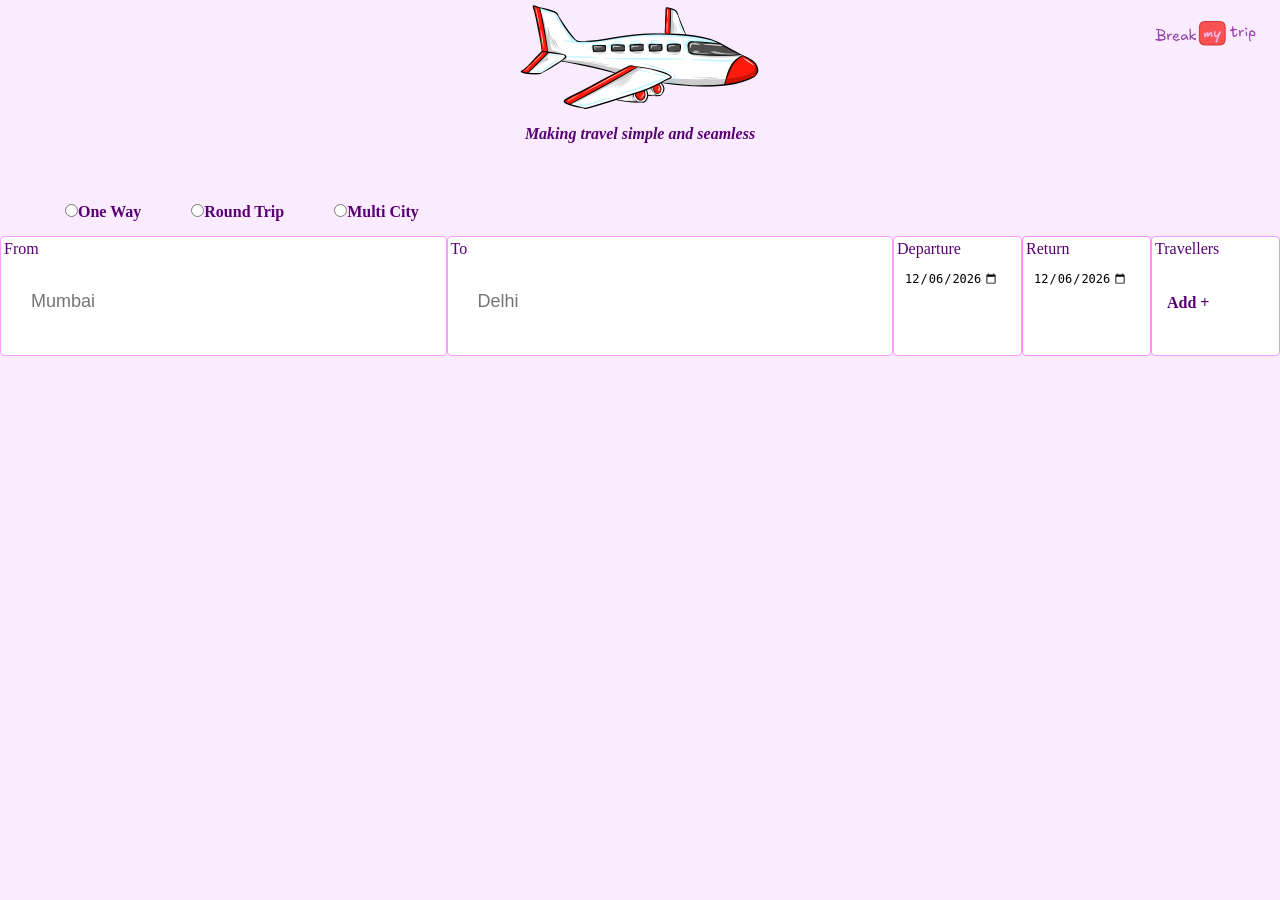
==== index.html @ 2e1406b0 "commit" ====
<!DOCTYPE html>
<html lang="en">
<head>
    <meta charset="UTF-8">
    <title>Ticket_Booking</title>
    <link rel="stylesheet" href="style.css">
</head>
<body style="color:rgb(87, 0, 116) ;">
    <div class="logo_tagline">
    <img src="flight.png" alt="Flight illustration" width="250px">
    <p id="tagline"><i><b>Making travel simple and seamless</b></i></p>
</div>

<a href="index.html"><img id="brand" src="brand.png" width="110px"></a>

<form>

    <div class="options">
    <label>
        <span id="oneway">
        <input type="radio" name="input_type"><b>One Way</b>
        </span>
    </label>

        <label>
            <span id="roundtrip">
            <input type="radio" name="input_type"><b>Round Trip</b>
            </span>
        </label>
        
        <label>
            <span id="multicity">
            <a id="multi" href="coming_soon.html"><input type="radio" name="input_type"><b>Multi City</b></a> 
            </span>
        </label>
</div>

<div class="booking">

    <div class="bookinginfo" id="from">
        <p style="padding: 3px;">From</p>
        <label>
            <input id="inp1" type="text" placeholder="Mumbai">          
        </label>
    </div>

    <div class="bookinginfo" id="to">
        <p style="padding: 3px;">To</p>
         <label>
            <input id="inp2" type="text" placeholder="Delhi">          
        </label>
    </div>

    <div class="bookinginfo" id="departure">
        <p style="padding: 3px;">Departure</p>
         <label>
            <input id="inp3" type="date">          
        </label>
    </div>

    <div class="bookinginfo" id="ret">
        <p style="padding: 3px;">Return</p>
        <label>
            <input id="inp4" type="date">          
        </label>
        
    </div>

    <div class="bookinginfo" id="travellers">
        <p style="padding: 3px;">Travellers</p>
        
        <label>
            <span id="addpass">
                <p style="padding: 15px;"><b>Add   +</b></p>
            </span>
        </label>
        
        <div id="popup">
            <div id="info">
            <input id="passdetail" type="text" placeholder="Hamza Ali Mazari">
            <button id="inc">Add</button>
            <button id="done">Done</button>
            <button id="delete">Remove</button>
            </div>
        </div>

    


    </div>

</div>

</form>

    <script src="script.js"></script>
</body>
</html>
---- style.css ----
*
{
    padding:0%;
    margin:0%;
}
body{
    background-color:rgba(243, 205, 255, 0.383);
}
#tagline
{
    padding-top: 0%;
    margin-top: 0%;
}
.logo_tagline{
    display:flex;
    flex-direction: column;
    align-items: center;
}
#brand{

    position:absolute;
    top: 20px;  
    right:20px;
}

.options{
    display:flex;
    flex-direction: row;
    padding-top: 60px;
    padding-left: 60px;
    gap:40px;
    padding-bottom:15px;
}
span{
    cursor: pointer;
    padding: 5px;
}

.booking{
    display:flex;
    flex-direction: row;
    height:120px;
   
}

#from{
     border:1px solid;
    border-radius: 4px;
    border-color:rgb(253, 157, 255);
    background-color: rgb(255, 255, 255);
    width:35vw;
}
#to{
     border:1px solid;
    border-radius: 4px;
    border-color: rgb(253, 157, 255);
    background-color: rgb(255, 255, 255);;
    width:35vw;
}
#departure{
     border:1px solid;
    border-radius: 4px;
    border-color: rgb(253, 157, 255);
    background-color: rgb(255, 255, 255);
    width:10vw;
}
#ret{
     border:1px solid;
    border-radius: 4px;
    border-color: rgb(253, 139, 252);
    background-color: #ffffff;
    width:10vw;
}
#travellers{
     border:1px solid;
    border-radius: 4px;
    border-color: rgb(231, 157, 255);
    background-color: rgb(255, 255, 255);
    width:10vw;
}

/* .booking{
    display:flex;
    flex-direction: row;
    flex-wrap: wrap;
} */
 

#inp1
{
     border: none;
    background-color: transparent;
    outline: none;
    padding:30px;
    font-size: 18px;
    font: bold;
}

#inp2
{
     border: none;
    background-color: transparent;
    outline: none;
    padding:30px;
    font-size: 18px;
    font: bold;
}

#inp3
{
     border: none;
    background-color: transparent;
    outline: none;
    padding:10px;
    font-size: 12px;
    /* font: bold; */
} 

#inp4
{
     border: none;
    background-color: transparent;
    outline: none;
    padding:10px;
    font-size: 12px;
    /* font: bold; */
}

/* #inp5
{
     border: none;
    background-color: transparent;
    outline: none;
    padding:30px;
    font-size: 18px;
    font: bold;
} */

#multi{
    text-decoration: none;
    color: inherit;
}

#popup{
    position: fixed;
    top:50%;
    left:50%;
    transform: translate(-50%, -50%);
    z-index: 100;
    display: none;
    border:1px solid;
    border-radius: 4px;
    border-color: rgb(253, 139, 252);
    background-color: #ffffff;
    height: 30vh;
    width:100vw;
    flex-direction: row;
    justify-content: center;
    align-items: center;
    padding:20px;
}

#passdetails{
    font-size: 200px;
}
body{
    background-color:rgba(243, 205, 255, 0.383);
}
#tagline
{
    padding-top: 0%;
    margin-top: 0%;
}
.logo_tagline{
    display:flex;
    flex-direction: column;
    align-items: center;
}
#brand{

    position:absolute;
    top: 20px;  
    right:20px;
}

.options{
    display:flex;
    flex-direction: row;
    padding-top: 60px;
    padding-left: 60px;
    gap:40px;
    padding-bottom:15px;
}
span{
    cursor: pointer;
    padding: 5px;
}

.booking{
    display:flex;
    flex-direction: row;
    height:120px;
   
}

#from{
     border:1px solid;
    border-radius: 4px;
    border-color:rgb(253, 157, 255);
    background-color: rgb(255, 255, 255);
    width:35vw;
}
#to{
     border:1px solid;
    border-radius: 4px;
    border-color: rgb(253, 157, 255);
    background-color: rgb(255, 255, 255);;
    width:35vw;
}
#departure{
     border:1px solid;
    border-radius: 4px;
    border-color: rgb(253, 157, 255);
    background-color: rgb(255, 255, 255);
    width:10vw;
}
#ret{
     border:1px solid;
    border-radius: 4px;
    border-color: rgb(253, 139, 252);
    background-color: #ffffff;
    width:10vw;
}
#travellers{
     border:1px solid;
    border-radius: 4px;
    border-color: rgb(231, 157, 255);
    background-color: rgb(255, 255, 255);
    width:10vw;
}

/* .booking{
    display:flex;
    flex-direction: row;
    flex-wrap: wrap;
} */
 

#inp1
{
     border: none;
    background-color: transparent;
    outline: none;
    padding:30px;
    font-size: 18px;
    font: bold;
}

#inp2
{
     border: none;
    background-color: transparent;
    outline: none;
    padding:30px;
    font-size: 18px;
    font: bold;
}

#inp3
{
     border: none;
    background-color: transparent;
    outline: none;
    padding:10px;
    font-size: 12px;
    /* font: bold; */
} 

#inp4
{
     border: none;
    background-color: transparent;
    outline: none;
    padding:10px;
    font-size: 12px;
    /* font: bold; */
}

/* #inp5
{
     border: none;
    background-color: transparent;
    outline: none;
    padding:30px;
    font-size: 18px;
    font: bold;
} */

#multi{
    text-decoration: none;
    color: inherit;
}

#popup{
    position: fixed;
    top:50%;
    left:50%;
    transform: translate(-50%, -50%);
    z-index: 100;
    display: none;
    border:1px solid;
    border-radius: 4px;
    border-color: rgb(253, 139, 252);
    background-color: #ffffff;
    height: 30vh;
    width:100vw;
    flex-direction: row;
    justify-content: center;
    align-items: center;
    gap: 5px;
}


#passdetail::placeholder {
    font-family: "Consolas";
    font-style: italic;
    color: rgb(180, 180, 180); 
}

#info{
    display:flex;
    flex-direction: row;
    gap:10px;
    padding:10px;
}

#inc{background-color: green;   
    width:60px; 
    color:rgba(255, 255, 255, 0.803);
    font-weight: bold;
    border:0px;

}

#delete{background-color: red;  
    width:90px; 
    color:rgb(255, 255, 255);
    font-weight: bold; 
    border:0px;
}

#done{background-color: rgba(196, 177, 255, 0.725);
    width:50px;  
    color:rgba(0, 0, 0, 0.656);
    font-weight: bold;  
    border:0px;
}
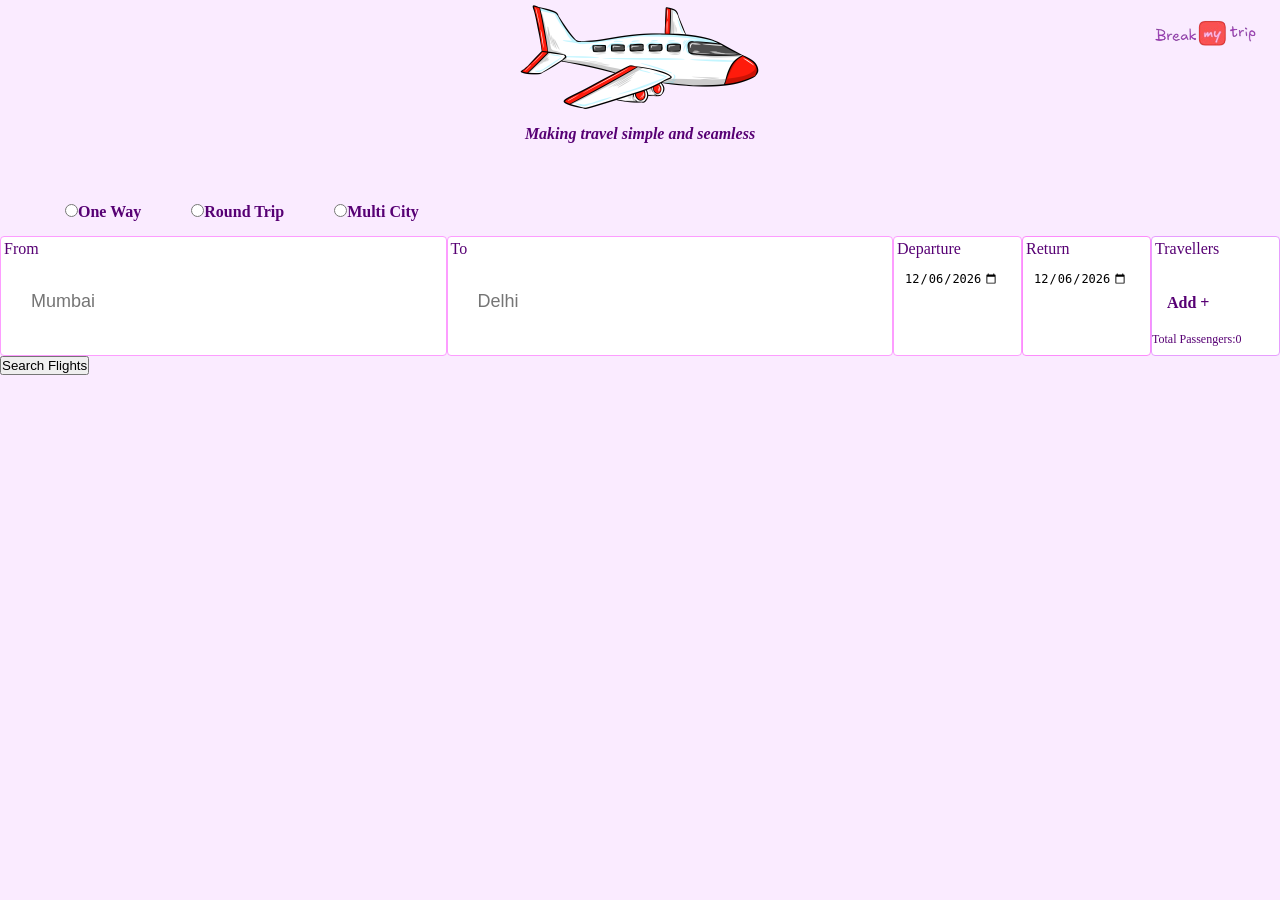
==== commit 180131c8: "commit" ====
--- a/index.html
+++ b/index.html
@@ -40,14 +40,14 @@
     <div class="bookinginfo" id="from">
         <p style="padding: 3px;">From</p>
         <label>
-            <input id="inp1" type="text" placeholder="Mumbai">          
+            <input id="inp1" type="text" placeholder="Mumbai" required;>          
         </label>
     </div>
 
     <div class="bookinginfo" id="to">
         <p style="padding: 3px;">To</p>
          <label>
-            <input id="inp2" type="text" placeholder="Delhi">          
+            <input id="inp2" type="text" placeholder="Delhi" required;>          
         </label>
     </div>
 
@@ -72,6 +72,7 @@
         <label>
             <span id="addpass">
                 <p style="padding: 15px;"><b>Add   +</b></p>
+                <p id ="passcount" style="font-size: 12px; margin-top: 5px;">Total Passengers:0</p>
             </span>
         </label>
         
@@ -80,15 +81,13 @@
             <input id="passdetail" type="text" placeholder="Hamza Ali Mazari">
             <button id="inc">Add</button>
             <button id="done">Done</button>
-            <button id="delete">Remove</button>
             </div>
         </div>
-
-    
-
-
     </div>
 
+</div>
+<div>
+    <button id="submit" type="submit">Search Flights</button>
 </div>
 
 </form>
--- a/style.css
+++ b/style.css
@@ -355,3 +355,5 @@
     font-weight: bold;  
     border:0px;
 }
+
+
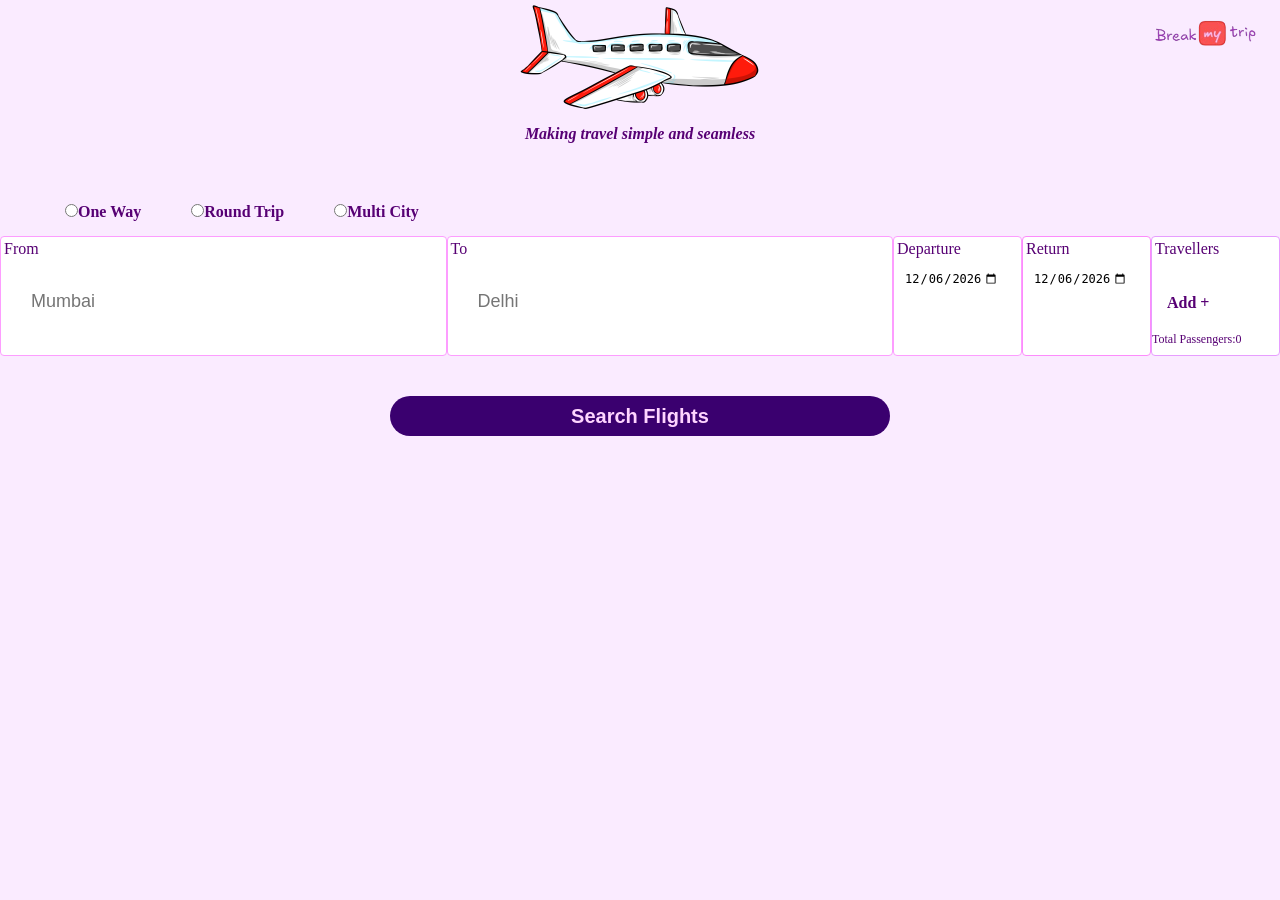
==== commit 67eef374: "commit" ====
--- a/index.html
+++ b/index.html
@@ -86,7 +86,7 @@
     </div>
 
 </div>
-<div>
+<div id="submit_button">
     <button id="submit" type="submit">Search Flights</button>
 </div>
 
--- a/style.css
+++ b/style.css
@@ -356,4 +356,24 @@
     border:0px;
 }
 
-
+#submit_button{
+    display:flex;
+    flex-direction: row;
+    justify-content: center;
+}
+#submit{
+    border: none;
+    cursor: pointer;
+    margin-top: 40px;;
+    width: 500px;
+    height: 40px;
+    border-radius: 100px;
+    font-weight: bold;
+    font-size: 20px ;
+    font-family:'Gill Sans', 'Gill Sans MT', Calibri, 'Trebuchet MS', sans-serif;
+    color: rgb(254, 212, 255);
+     background-color: rgb(58, 0, 111);
+
+}
+
+
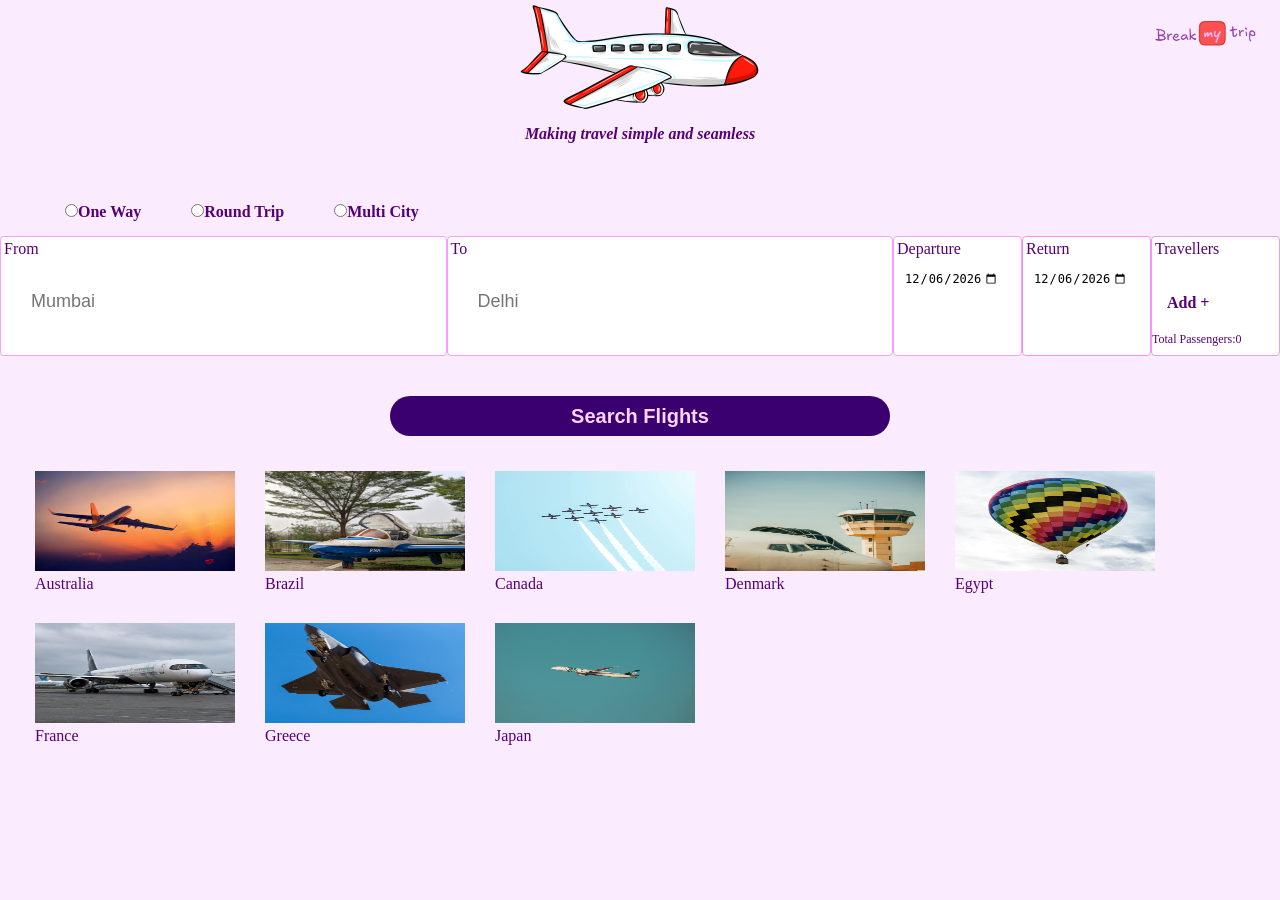
==== commit 3eb0a2e8: "commit" ====
--- a/index.html
+++ b/index.html
@@ -92,6 +92,50 @@
 
 </form>
 
+<div id="showcase">
+
+    <span >
+    <img class="p" id="p1" src="plane1.jpg" alt="Picture of a plane">
+    <p>Australia</p>
+    </span>
+
+     <span >
+    <img  class="p" id="p2" src="plane2.jpg" alt="Picture of a plane">
+    <p>Brazil</p>
+    </span>
+
+     <span >
+    <img class="p" id="p3" src="plane3.jpg" alt="Picture of a plane">
+    <p>Canada</p>
+    </span>
+
+    <span >
+    <img class="p" id="p4" src="plane4.jpg" alt="Picture of a plane">
+    <p>Denmark</p>
+    </span>
+
+    <span >
+    <img class="p" id="p5" src="plane5.jpg" alt="Picture of a plane">
+    <p>Egypt</p>
+    </span>
+
+    <span >
+    <img class="p" id="p6" src="plane6.jpg" alt="Picture of a plane">
+    <p>France</p>
+    </span>
+
+    <span >
+    <img class="p" id="p7" src="plane7.jpg" alt="Picture of a plane">
+    <p>Greece</p>
+    </span>
+
+    <span >
+    <img class="p" id="p8" src="plane8.jpg" alt="Picture of a plane">
+    <p>Japan</p>
+    </span>
+    
+</div>
+
     <script src="script.js"></script>
 </body>
-</html>+</html>
--- a/style.css
+++ b/style.css
@@ -376,4 +376,18 @@
 
 }
 
-
+#showcase{
+    margin-top: 50px;
+    display: flex;
+    flex-direction: row;
+    gap:20px;
+    flex-wrap: wrap;
+    margin: 30px;
+}
+
+.p{
+    width:200px;
+    height:100px;
+}
+
+
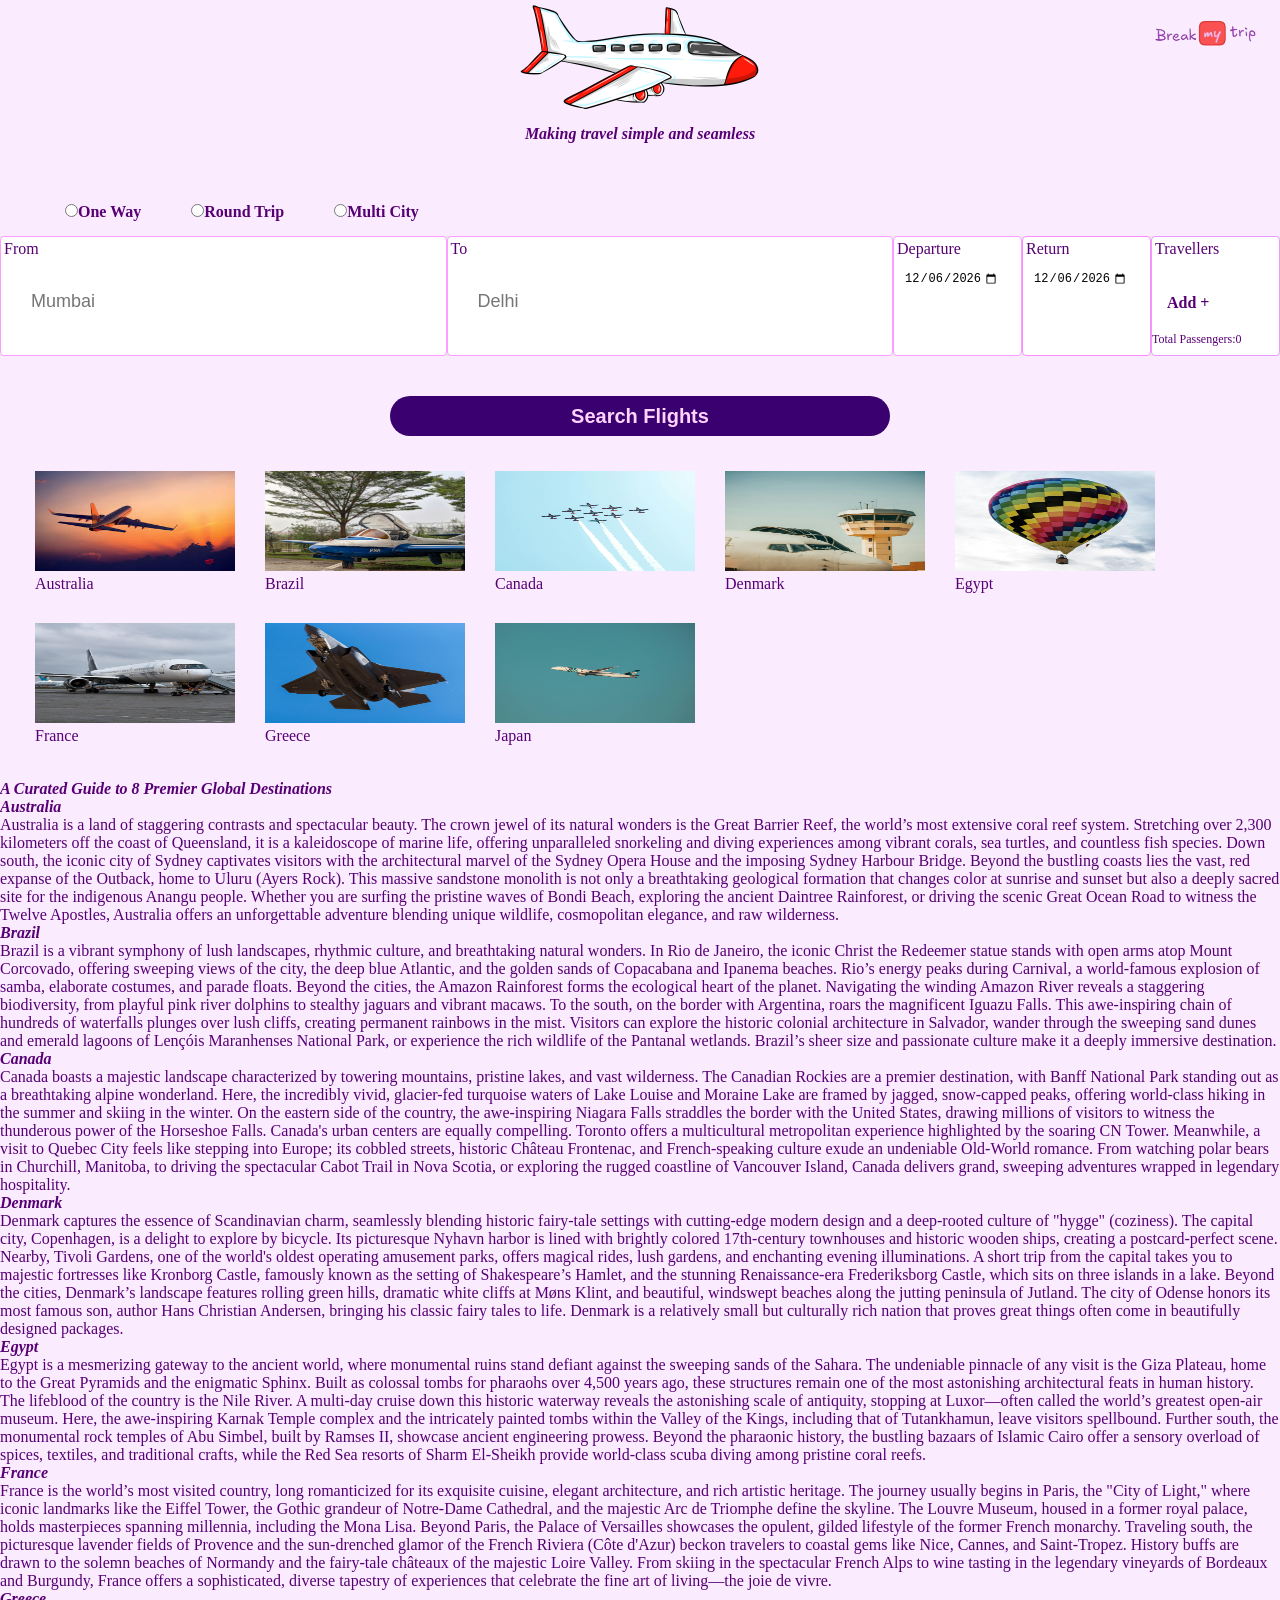
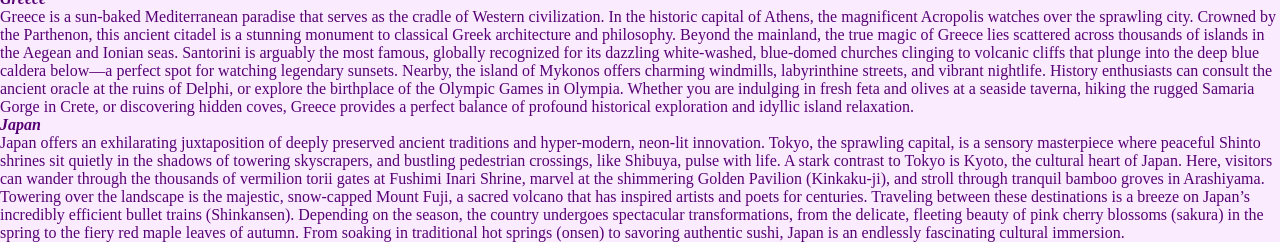
==== commit 92f85b7a: "commit" ====
--- a/index.html
+++ b/index.html
@@ -136,6 +136,52 @@
     
 </div>
 
+<p><b><i>A Curated Guide to 8 Premier Global Destinations</i></b></p>
+
+<div id="container_para">
+
+<div id="para1">
+    <p><b><i>Australia</i></b></p>
+    <p>Australia is a land of staggering contrasts and spectacular beauty. The crown jewel of its natural wonders is the Great Barrier Reef, the world’s most extensive coral reef system. Stretching over 2,300 kilometers off the coast of Queensland, it is a kaleidoscope of marine life, offering unparalleled snorkeling and diving experiences among vibrant corals, sea turtles, and countless fish species. Down south, the iconic city of Sydney captivates visitors with the architectural marvel of the Sydney Opera House and the imposing Sydney Harbour Bridge. Beyond the bustling coasts lies the vast, red expanse of the Outback, home to Uluru (Ayers Rock). This massive sandstone monolith is not only a breathtaking geological formation that changes color at sunrise and sunset but also a deeply sacred site for the indigenous Anangu people. Whether you are surfing the pristine waves of Bondi Beach, exploring the ancient Daintree Rainforest, or driving the scenic Great Ocean Road to witness the Twelve Apostles, Australia offers an unforgettable adventure blending unique wildlife, cosmopolitan elegance, and raw wilderness.</p>
+</div>
+
+<div id="para2">
+    <p><b><i>Brazil</i></b></p>
+    <p>Brazil is a vibrant symphony of lush landscapes, rhythmic culture, and breathtaking natural wonders. In Rio de Janeiro, the iconic Christ the Redeemer statue stands with open arms atop Mount Corcovado, offering sweeping views of the city, the deep blue Atlantic, and the golden sands of Copacabana and Ipanema beaches. Rio’s energy peaks during Carnival, a world-famous explosion of samba, elaborate costumes, and parade floats. Beyond the cities, the Amazon Rainforest forms the ecological heart of the planet. Navigating the winding Amazon River reveals a staggering biodiversity, from playful pink river dolphins to stealthy jaguars and vibrant macaws. To the south, on the border with Argentina, roars the magnificent Iguazu Falls. This awe-inspiring chain of hundreds of waterfalls plunges over lush cliffs, creating permanent rainbows in the mist. Visitors can explore the historic colonial architecture in Salvador, wander through the sweeping sand dunes and emerald lagoons of Lençóis Maranhenses National Park, or experience the rich wildlife of the Pantanal wetlands. Brazil’s sheer size and passionate culture make it a deeply immersive destination.</p>
+</div>
+
+<div id="para3">
+    <p><b><i>Canada</i></b></p>
+    <p>Canada boasts a majestic landscape characterized by towering mountains, pristine lakes, and vast wilderness. The Canadian Rockies are a premier destination, with Banff National Park standing out as a breathtaking alpine wonderland. Here, the incredibly vivid, glacier-fed turquoise waters of Lake Louise and Moraine Lake are framed by jagged, snow-capped peaks, offering world-class hiking in the summer and skiing in the winter. On the eastern side of the country, the awe-inspiring Niagara Falls straddles the border with the United States, drawing millions of visitors to witness the thunderous power of the Horseshoe Falls. Canada's urban centers are equally compelling. Toronto offers a multicultural metropolitan experience highlighted by the soaring CN Tower. Meanwhile, a visit to Quebec City feels like stepping into Europe; its cobbled streets, historic Château Frontenac, and French-speaking culture exude an undeniable Old-World romance. From watching polar bears in Churchill, Manitoba, to driving the spectacular Cabot Trail in Nova Scotia, or exploring the rugged coastline of Vancouver Island, Canada delivers grand, sweeping adventures wrapped in legendary hospitality.</p>
+</div>
+
+<div id="para4">
+    <p><b><i>Denmark</i></b></p>
+    <p>Denmark captures the essence of Scandinavian charm, seamlessly blending historic fairy-tale settings with cutting-edge modern design and a deep-rooted culture of "hygge" (coziness). The capital city, Copenhagen, is a delight to explore by bicycle. Its picturesque Nyhavn harbor is lined with brightly colored 17th-century townhouses and historic wooden ships, creating a postcard-perfect scene. Nearby, Tivoli Gardens, one of the world's oldest operating amusement parks, offers magical rides, lush gardens, and enchanting evening illuminations. A short trip from the capital takes you to majestic fortresses like Kronborg Castle, famously known as the setting of Shakespeare’s Hamlet, and the stunning Renaissance-era Frederiksborg Castle, which sits on three islands in a lake. Beyond the cities, Denmark’s landscape features rolling green hills, dramatic white cliffs at Møns Klint, and beautiful, windswept beaches along the jutting peninsula of Jutland. The city of Odense honors its most famous son, author Hans Christian Andersen, bringing his classic fairy tales to life. Denmark is a relatively small but culturally rich nation that proves great things often come in beautifully designed packages.</p>
+</div>
+
+<div id="para5">
+    <p><b><i>Egypt</i></b></p>
+    <p>Egypt is a mesmerizing gateway to the ancient world, where monumental ruins stand defiant against the sweeping sands of the Sahara. The undeniable pinnacle of any visit is the Giza Plateau, home to the Great Pyramids and the enigmatic Sphinx. Built as colossal tombs for pharaohs over 4,500 years ago, these structures remain one of the most astonishing architectural feats in human history. The lifeblood of the country is the Nile River. A multi-day cruise down this historic waterway reveals the astonishing scale of antiquity, stopping at Luxor—often called the world’s greatest open-air museum. Here, the awe-inspiring Karnak Temple complex and the intricately painted tombs within the Valley of the Kings, including that of Tutankhamun, leave visitors spellbound. Further south, the monumental rock temples of Abu Simbel, built by Ramses II, showcase ancient engineering prowess. Beyond the pharaonic history, the bustling bazaars of Islamic Cairo offer a sensory overload of spices, textiles, and traditional crafts, while the Red Sea resorts of Sharm El-Sheikh provide world-class scuba diving among pristine coral reefs.</p>
+</div>
+
+<div id="para6">
+    <p><b><i>France</i></b></p>
+    <p>France is the world’s most visited country, long romanticized for its exquisite cuisine, elegant architecture, and rich artistic heritage. The journey usually begins in Paris, the "City of Light," where iconic landmarks like the Eiffel Tower, the Gothic grandeur of Notre-Dame Cathedral, and the majestic Arc de Triomphe define the skyline. The Louvre Museum, housed in a former royal palace, holds masterpieces spanning millennia, including the Mona Lisa. Beyond Paris, the Palace of Versailles showcases the opulent, gilded lifestyle of the former French monarchy. Traveling south, the picturesque lavender fields of Provence and the sun-drenched glamor of the French Riviera (Côte d'Azur) beckon travelers to coastal gems like Nice, Cannes, and Saint-Tropez. History buffs are drawn to the solemn beaches of Normandy and the fairy-tale châteaux of the majestic Loire Valley. From skiing in the spectacular French Alps to wine tasting in the legendary vineyards of Bordeaux and Burgundy, France offers a sophisticated, diverse tapestry of experiences that celebrate the fine art of living—the joie de vivre.</p>
+</div>
+
+<div id="para7">
+    <p><b><i>Greece</i></b></p>
+    <p>Greece is a sun-baked Mediterranean paradise that serves as the cradle of Western civilization. In the historic capital of Athens, the magnificent Acropolis watches over the sprawling city. Crowned by the Parthenon, this ancient citadel is a stunning monument to classical Greek architecture and philosophy. Beyond the mainland, the true magic of Greece lies scattered across thousands of islands in the Aegean and Ionian seas. Santorini is arguably the most famous, globally recognized for its dazzling white-washed, blue-domed churches clinging to volcanic cliffs that plunge into the deep blue caldera below—a perfect spot for watching legendary sunsets. Nearby, the island of Mykonos offers charming windmills, labyrinthine streets, and vibrant nightlife. History enthusiasts can consult the ancient oracle at the ruins of Delphi, or explore the birthplace of the Olympic Games in Olympia. Whether you are indulging in fresh feta and olives at a seaside taverna, hiking the rugged Samaria Gorge in Crete, or discovering hidden coves, Greece provides a perfect balance of profound historical exploration and idyllic island relaxation.</p>
+</div>
+
+<div id="para8">
+    <p><b><i>Japan</i></b></p>
+    <p>Japan offers an exhilarating juxtaposition of deeply preserved ancient traditions and hyper-modern, neon-lit innovation. Tokyo, the sprawling capital, is a sensory masterpiece where peaceful Shinto shrines sit quietly in the shadows of towering skyscrapers, and bustling pedestrian crossings, like Shibuya, pulse with life. A stark contrast to Tokyo is Kyoto, the cultural heart of Japan. Here, visitors can wander through the thousands of vermilion torii gates at Fushimi Inari Shrine, marvel at the shimmering Golden Pavilion (Kinkaku-ji), and stroll through tranquil bamboo groves in Arashiyama. Towering over the landscape is the majestic, snow-capped Mount Fuji, a sacred volcano that has inspired artists and poets for centuries. Traveling between these destinations is a breeze on Japan’s incredibly efficient bullet trains (Shinkansen). Depending on the season, the country undergoes spectacular transformations, from the delicate, fleeting beauty of pink cherry blossoms (sakura) in the spring to the fiery red maple leaves of autumn. From soaking in traditional hot springs (onsen) to savoring authentic sushi, Japan is an endlessly fascinating cultural immersion.</p>
+</div>
+
+</div>
+
     <script src="script.js"></script>
 </body>
 </html>
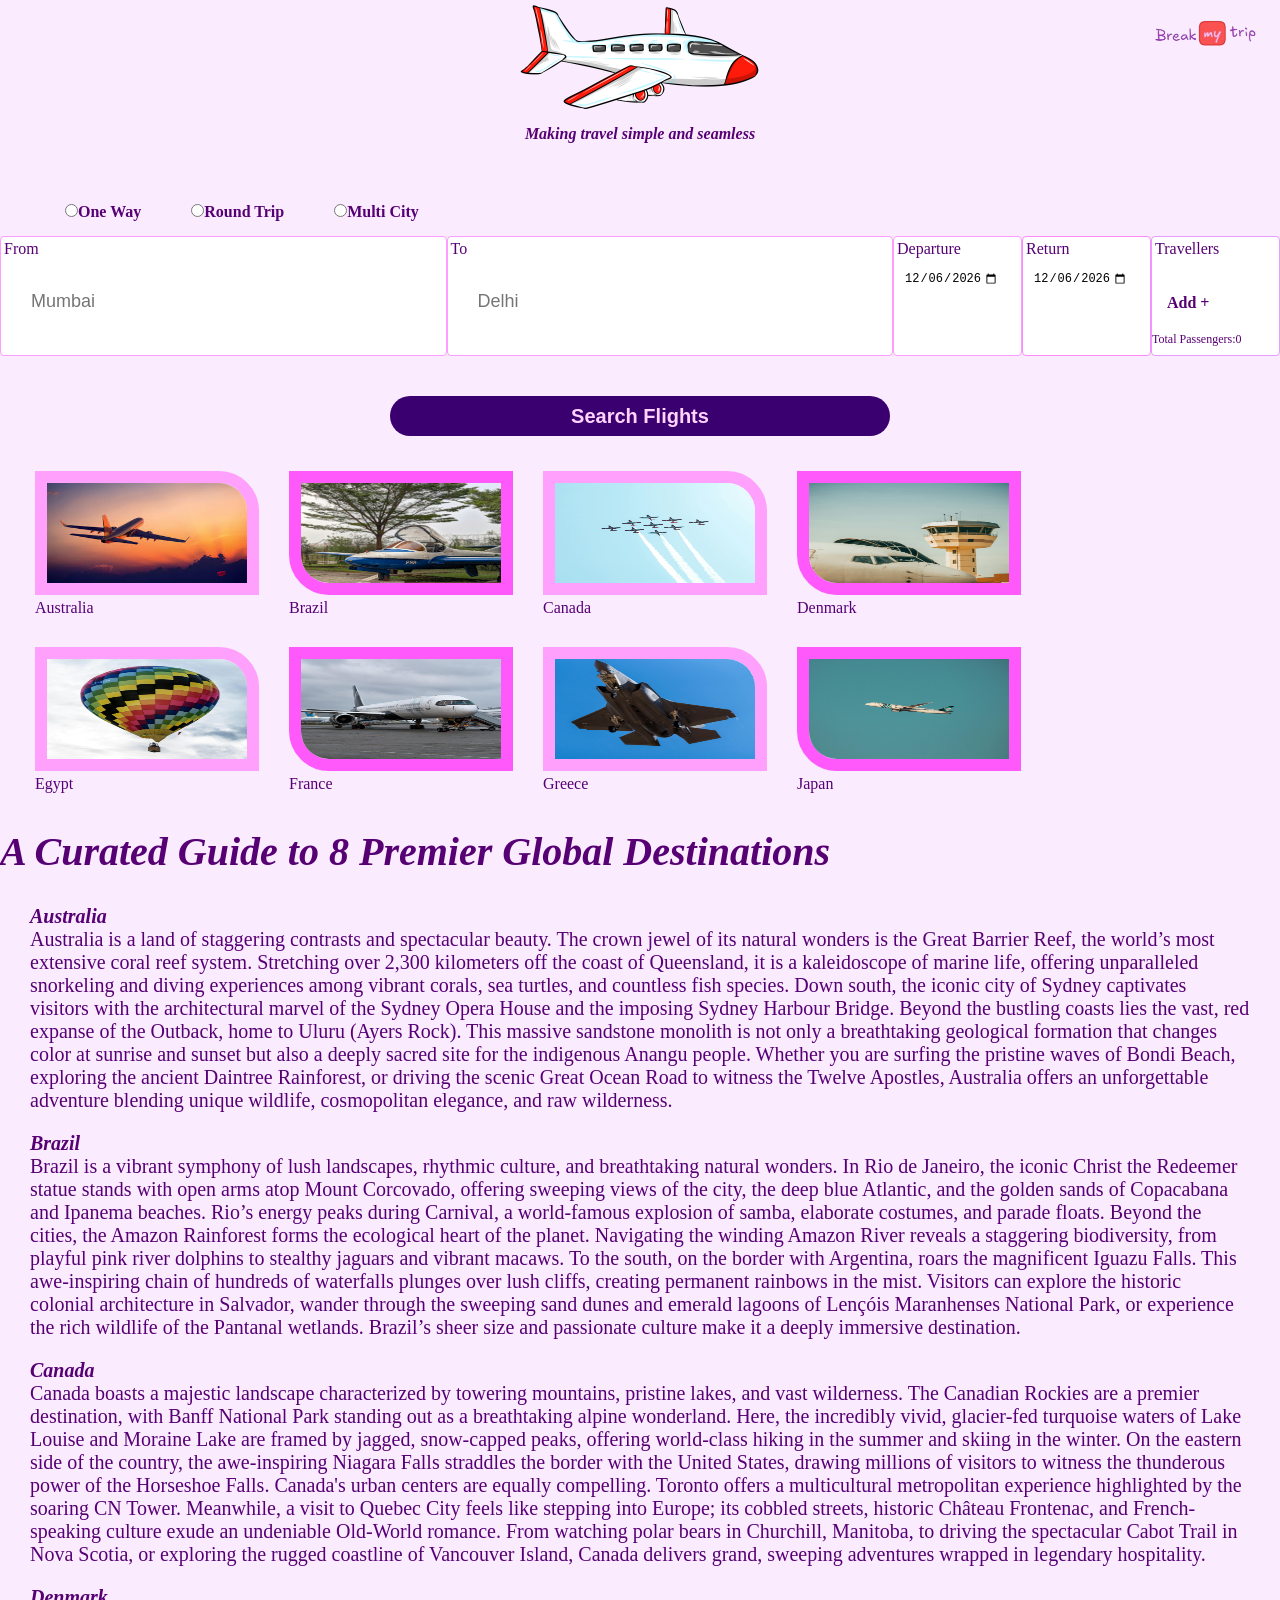
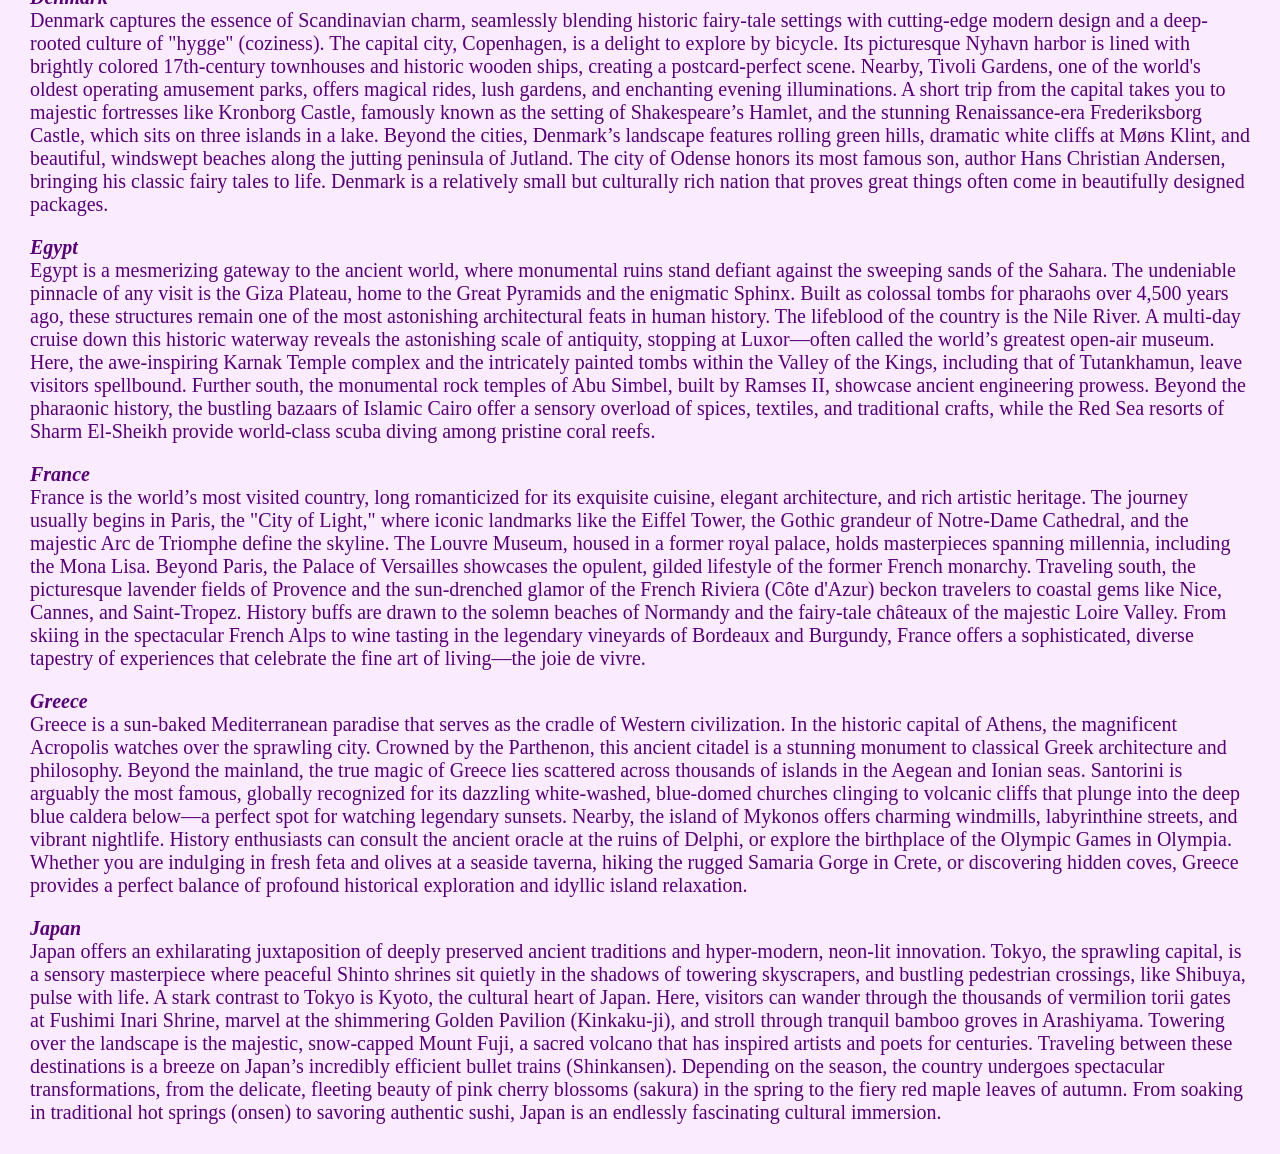
==== commit ac917440: "commit" ====
--- a/index.html
+++ b/index.html
@@ -95,48 +95,48 @@
 <div id="showcase">
 
     <span >
-    <img class="p" id="p1" src="plane1.jpg" alt="Picture of a plane">
+     <a href="#para1"><img class="p" id="p1" src="plane1.jpg" alt="Picture of a plane"></a>
     <p>Australia</p>
     </span>
 
      <span >
-    <img  class="p" id="p2" src="plane2.jpg" alt="Picture of a plane">
+     <a href="#para2"><img class="p" id="p2" src="plane2.jpg" alt="Picture of a plane"></a>
     <p>Brazil</p>
     </span>
 
      <span >
-    <img class="p" id="p3" src="plane3.jpg" alt="Picture of a plane">
+     <a href="#para3"><img class="p" id="p3" src="plane3.jpg" alt="Picture of a plane"></a>
     <p>Canada</p>
     </span>
 
     <span >
-    <img class="p" id="p4" src="plane4.jpg" alt="Picture of a plane">
+     <a href="#para4"><img class="p" id="p4" src="plane4.jpg" alt="Picture of a plane"></a>
     <p>Denmark</p>
     </span>
 
     <span >
-    <img class="p" id="p5" src="plane5.jpg" alt="Picture of a plane">
+     <a href="#para5"><img class="p" id="p5" src="plane5.jpg" alt="Picture of a plane"></a>
     <p>Egypt</p>
     </span>
 
     <span >
-    <img class="p" id="p6" src="plane6.jpg" alt="Picture of a plane">
+     <a href="#para6"><img class="p" id="p6" src="plane6.jpg" alt="Picture of a plane"></a>
     <p>France</p>
     </span>
 
     <span >
-    <img class="p" id="p7" src="plane7.jpg" alt="Picture of a plane">
+     <a href="#para7"><img class="p" id="p7" src="plane7.jpg" alt="Picture of a plane"></a>
     <p>Greece</p>
     </span>
 
     <span >
-    <img class="p" id="p8" src="plane8.jpg" alt="Picture of a plane">
+    <a href="#para8"><img class="p" id="p8" src="plane8.jpg" alt="Picture of a plane"></a>
     <p>Japan</p>
     </span>
     
 </div>
 
-<p><b><i>A Curated Guide to 8 Premier Global Destinations</i></b></p>
+<p style="font-size: 40px;font-weight: bold;"><b><i>A Curated Guide to 8 Premier Global Destinations</i></b></p>
 
 <div id="container_para">
 
--- a/style.css
+++ b/style.css
@@ -311,13 +311,26 @@
     border:1px solid;
     border-radius: 4px;
     border-color: rgb(253, 139, 252);
-    background-color: #ffffff;
+    background: linear-gradient(60deg, #fab6f2, #fedbff);
     height: 30vh;
     width:100vw;
     flex-direction: row;
     justify-content: center;
     align-items: center;
     gap: 5px;
+    animation-name: bg_col;
+    animation-duration: 1s;
+    animation: alternate;
+    animation-iteration-count: infinite;
+}
+@keyframes bg_col {
+    from{
+        background: linear-gradient(60deg, #fda7f3, #ffffff);
+    }
+    to{
+        background: linear-gradient(60deg, #ffffff, #fda7f3);
+    }
+    
 }
 
 
@@ -390,4 +403,24 @@
     height:100px;
 }
 
-
+#container_para{
+    margin:30px;
+    display:flex;
+    flex-direction: column;
+    gap: 20px;
+    font-size: 20px;
+}
+
+#p1,#p3,#p5,#p7{
+    border: 12px;
+    border-style:solid;
+    border-start-end-radius: 40px;
+    border-color: rgb(255, 160, 253);
+}
+
+#p2,#p4,#p6,#p8{
+    border: 12px;
+    border-style:solid;
+    border-bottom-left-radius: 40px;
+    border-color: rgb(255, 89, 252);
+}
